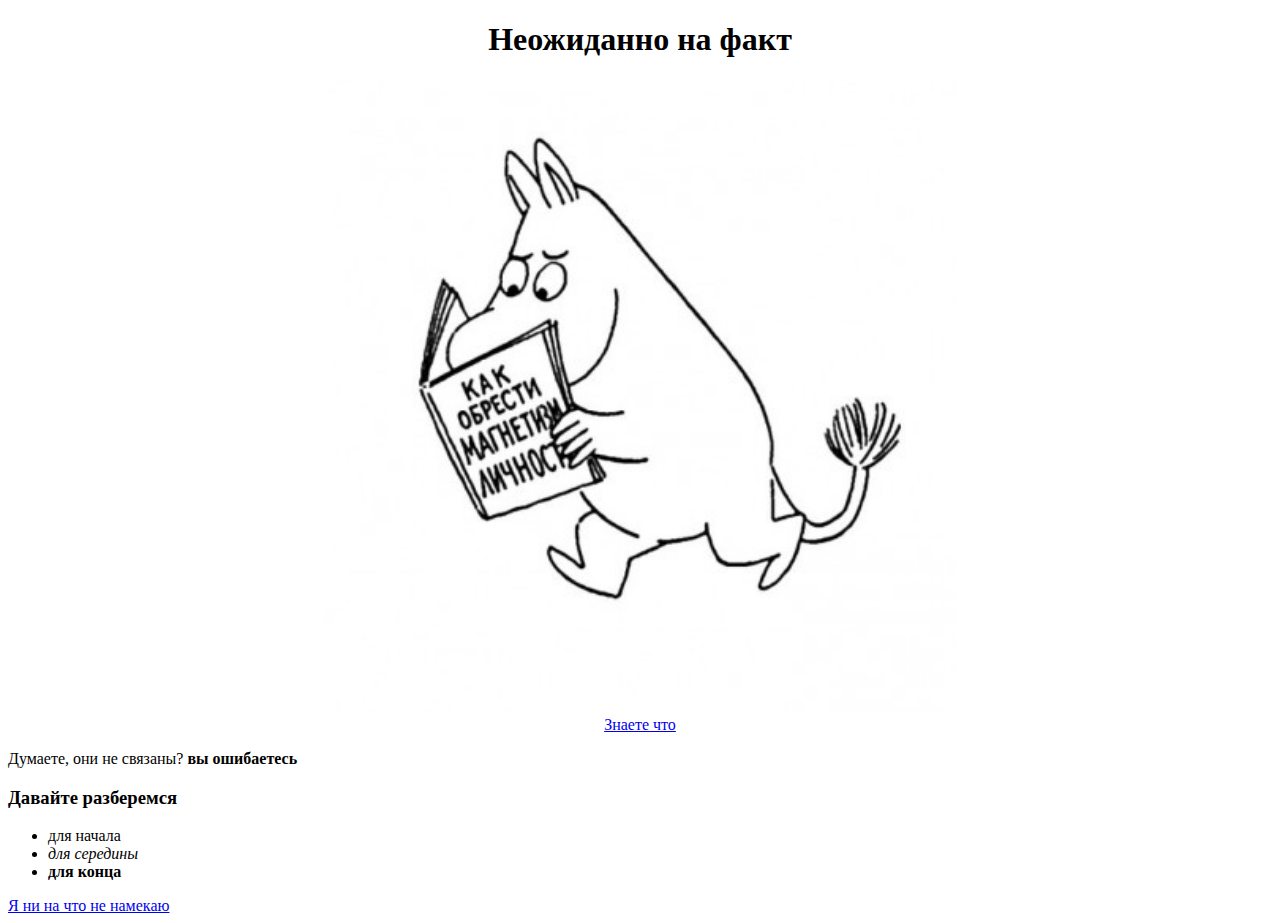
==== index.html @ 10f34ba1 "Add files via upload" ====
<!doctype html>
<html>
  <head>
  <meta charset='utf-8'>
      <title>Мандельштам и муми-тролли</title>
  </head>
<body>
<center>
  <h1>Неожиданно на факт</h1>
  <img width="50%" src="mumi.jpg" alt="Не верь глазам своим">
  <br>
  <a href="https://www.hse.ru/org/persons/34616895">Знаете что</a>
  </center>
  <p>Думаете, они не связаны? <b>вы ошибаетесь</b></p>
  <h3>Давайте разберемся</h3>
<ul>
<li>для начала</li>
<li><i>для середины</i></li>
<li><b>для конца</b></li>
</ul>  
<a href="https://varyalatysheva.github.io/prostotak/">Я ни на что не намекаю</a>
</body>
</html>
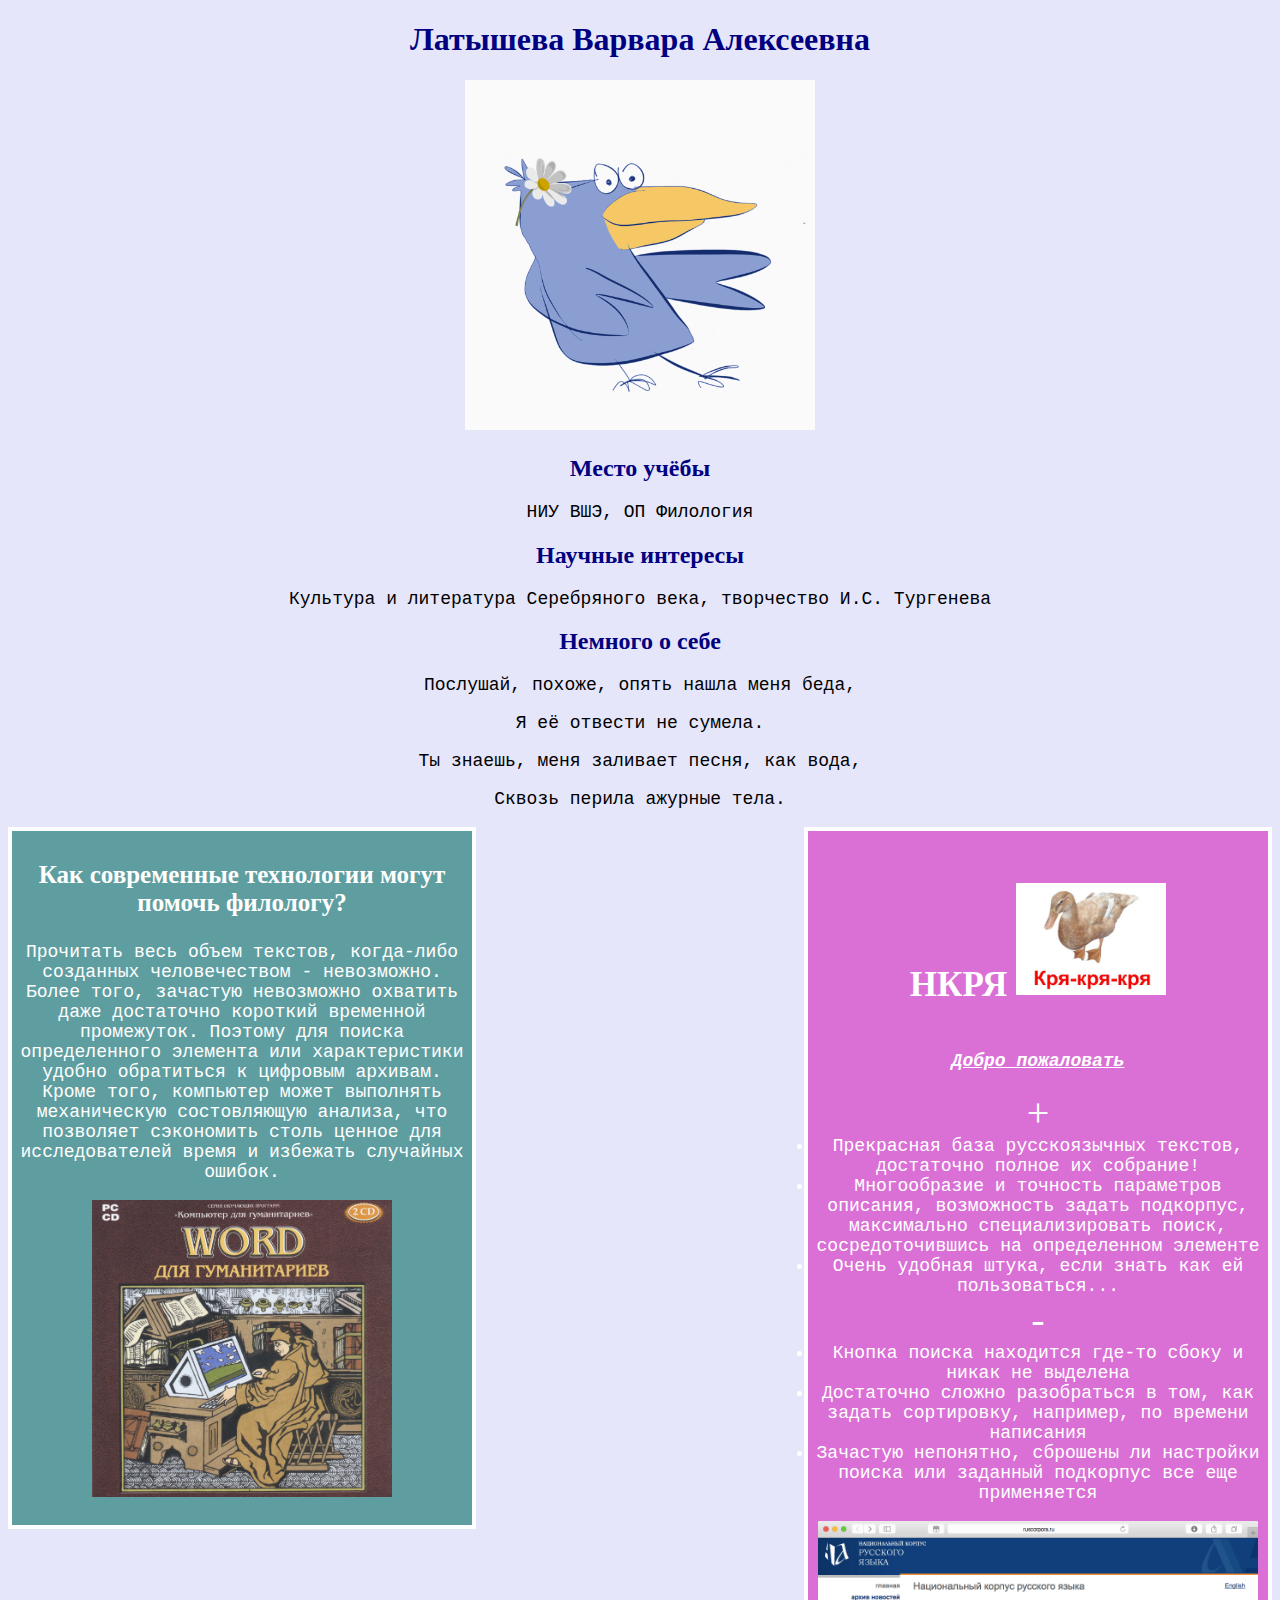
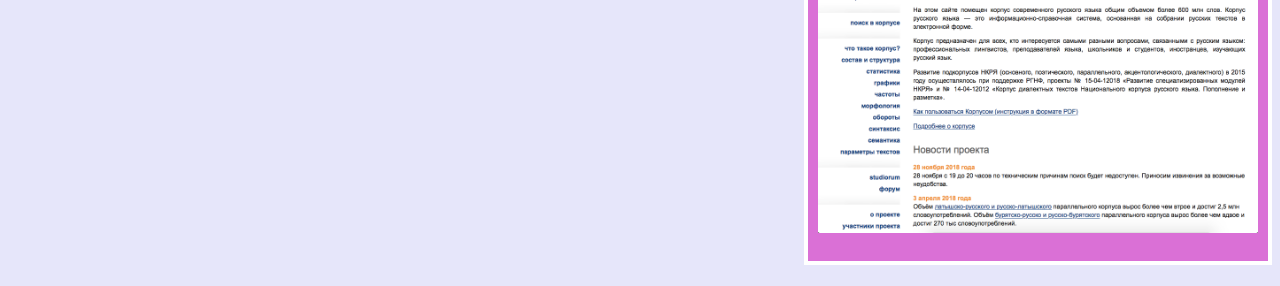
==== commit 8bb930b6: "Rename file.html to index.html" ====
--- a/index.html
+++ b/index.html
@@ -1,23 +1,46 @@
-<!doctype html>
-<html>
-  <head>
-  <meta charset='utf-8'>
-      <title>Мандельштам и муми-тролли</title>
-  </head>
-<body>
-<center>
-  <h1>Неожиданно на факт</h1>
-  <img width="50%" src="mumi.jpg" alt="Не верь глазам своим">
-  <br>
-  <a href="https://www.hse.ru/org/persons/34616895">Знаете что</a>
-  </center>
-  <p>Думаете, они не связаны? <b>вы ошибаетесь</b></p>
-  <h3>Давайте разберемся</h3>
-<ul>
-<li>для начала</li>
-<li><i>для середины</i></li>
-<li><b>для конца</b></li>
-</ul>  
-<a href="https://varyalatysheva.github.io/prostotak/">Я ни на что не намекаю</a>
-</body>
-</html>+<!doctype html>
+<html>
+<head>
+<title>Bonjour!</title>
+<meta charset="UTF-8">
+<link rel="icon" href="1.jpg">
+<link rel="stylesheet" href="style.css" type="text/css">
+<script src="script.js" type="text/javascript"></script>
+</head>
+<body>
+	<h1 align="center">Латышева Варвара Алексеевна</h1>
+	<p align="center"><img src="ворона.jpg" width="350" alt="Тут должна была быть я"></p>
+	<h2 align="center">Место учёбы</h2>
+<p align="center">НИУ ВШЭ, ОП Филология</p>
+<h2 align="center">Научные интересы</h2>
+<p align="center">Культура и литература Серебряного века, творчество И.С. Тургенева</p>
+<h2 align="center">Немного о себе</h2>
+<p align="center">Послушай, похоже, опять нашла меня беда, </p>
+<p align="center">Я её отвести не сумела.</p>
+<p align="center">Ты знаешь, меня заливает песня, как вода,</p>
+<p align="center">Сквозь перила ажурные тела.
+</p>
+<div class="block1" align="center">
+	<h3 align="center">Как современные технологии могут помочь филологу?</h3>
+	<p1 align="center">Прочитать весь объем текстов, когда-либо созданных человечеством - невозможно. Более того, зачастую невозможно охватить даже достаточно короткий временной промежуток. Поэтому для поиска определенного элемента или характеристики удобно обратиться к цифровым архивам. Кроме того, компьютер может выполнять механическую состовляющую анализа, что позволяет сэкономить столь ценное для исследователей время и избежать случайных ошибок.</p1>
+	<p align="center"><img src="комп.jpg" width="300" alt="Гуманитарий за компом"></p>
+</div>
+<div class="block2" align="center">
+	<h4 align="center">НКРЯ
+<img src="кря.jpg" width="150" alt="кря-кря-кря">
+</h4>
+<p><a href="http://www.ruscorpora.ru" title="Утиные истории">Добро пожаловать</a></p>
+<p2 align="center">+</p2>
+<ul1>
+<li><p1>Прекрасная база русскоязычных текстов, достаточно полное их собрание!</p1></li>
+<li><p1>Многообразие и точность параметров описания, возможность задать подкорпус, максимально специализировать поиск, сосредоточившись на определенном элементе</p1></li>
+<li><p1>Очень удобная штука, если знать как ей пользоваться...</p1></li>
+<p2 align="center">-</p2>
+<li><p1>Кнопка поиска находится где-то сбоку и никак не выделена</p1></li>
+<li><p1>Достаточно сложно разобраться в том, как задать сортировку, например, по времени написания</p1></li>
+<li><p1>Зачастую непонятно, сброшены ли настройки поиска или заданный подкорпус все еще применяется</p1></li>
+</ul1>
+<p align="center"><img src="скрин.png" width="440" alt="Тут скрин"></p>
+</div>
+	</body>
+	</html>
--- a/style.css
+++ b/style.css
@@ -0,0 +1,23 @@
+body {background-color: #E6E6FA}
+h1 {color: #000080; font-family: impact}
+ul {color: #000080}
+h2 {color: #000080; font-family: impact}
+p {font-family: monospace; font-size: 18px}
+.block1 {
+	width: 450px; 
+	background: #5F9EA0;
+    padding: 5px;
+    border: solid 4px white;
+    float: left}
+p1 {color: #FFFFFF; font-family: monospace; font-size: 18px}
+h3 {color: #FFFFFF; font-family: impact; font-size: 25px}
+.block2 {
+	width: 450px; 
+	background: #DA70D6;
+    padding: 5px;
+    border: solid 4px white;
+    float: right}
+    h4 {color: #FFFFFF; font-family: impact; font-size: 35px}
+    p2 {color: #FFFFFF; font-family: impact; font-size: 40px}
+    ul1 {color: white}
+    a {color: white; font-weight: bold; font-style: italic}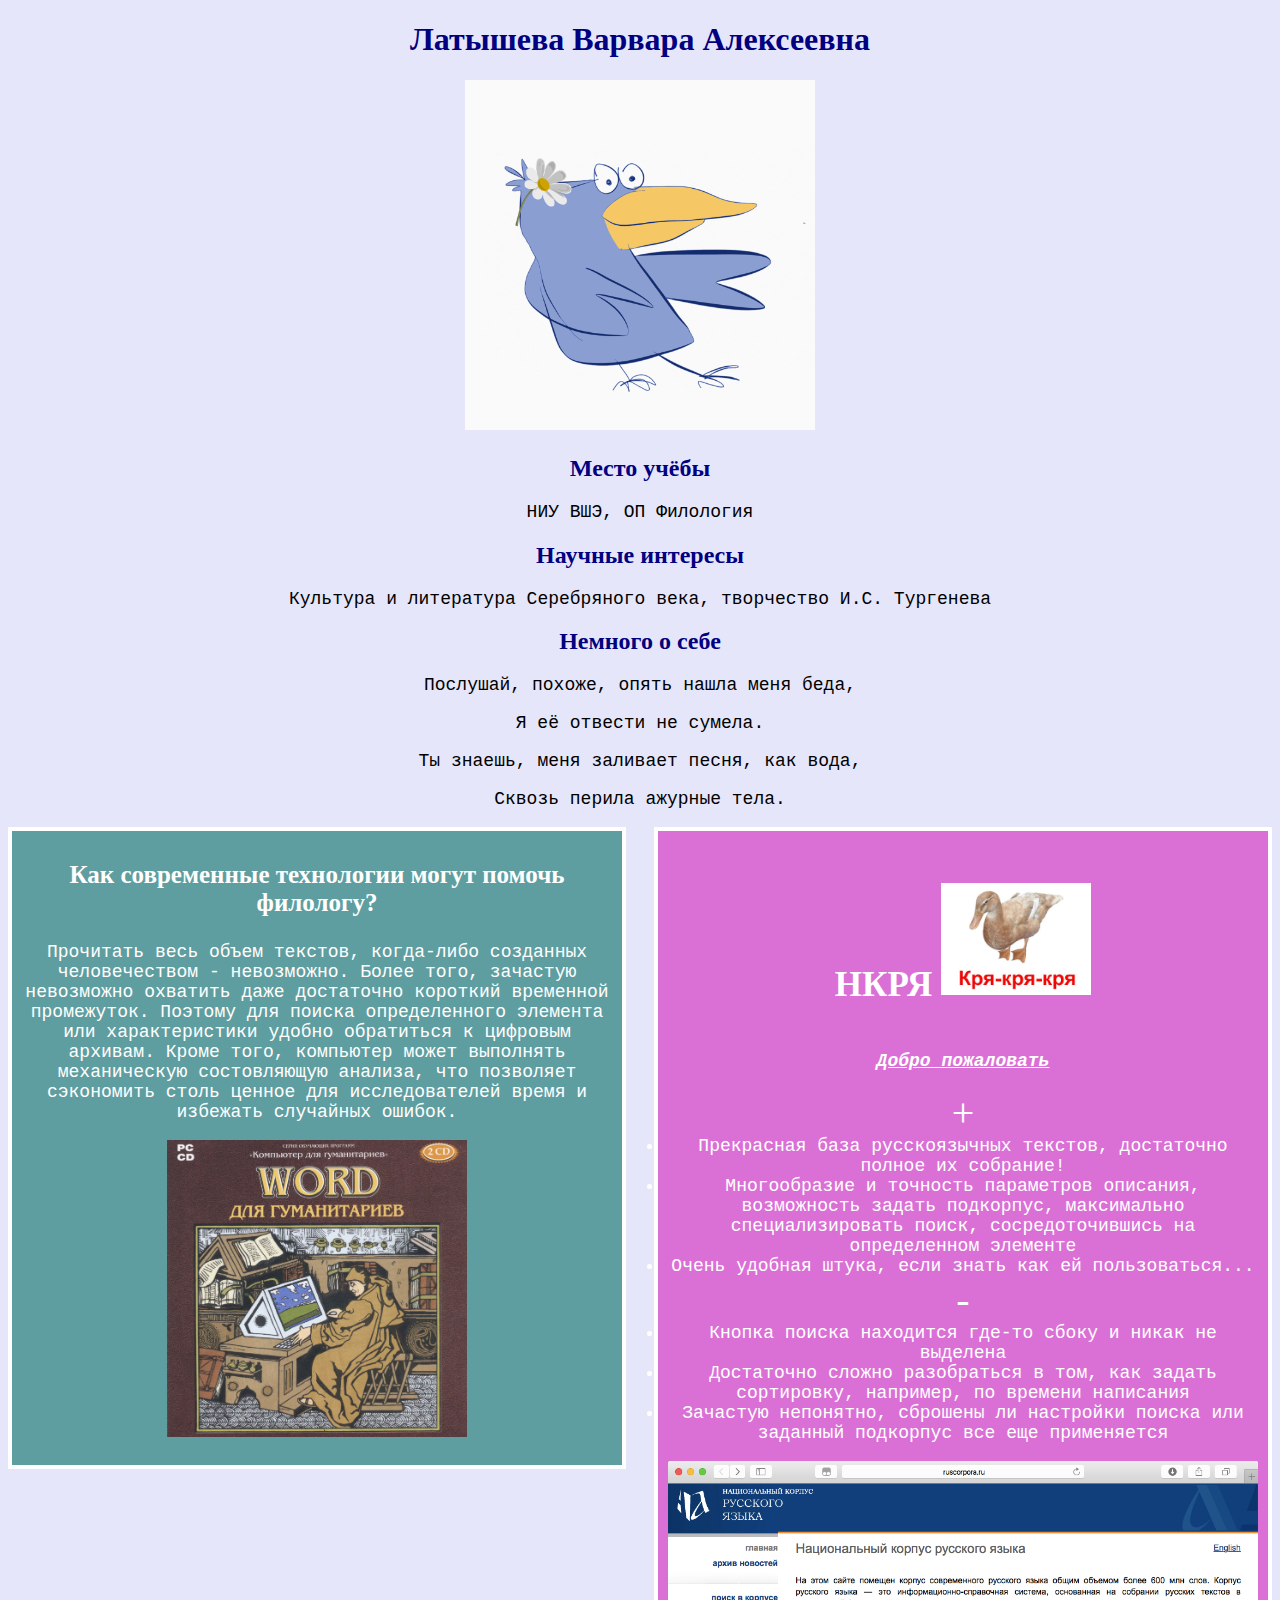
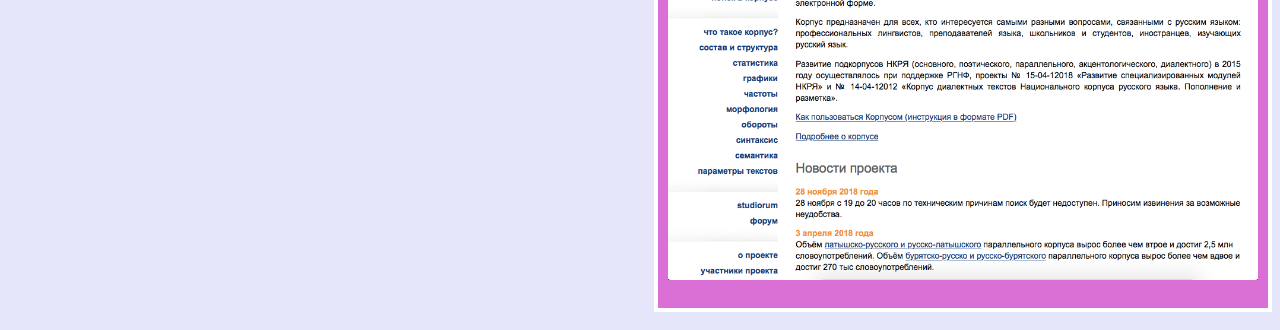
==== commit 0380841d: "Update index.html" ====
--- a/index.html
+++ b/index.html
@@ -40,7 +40,7 @@
 <li><p1>Достаточно сложно разобраться в том, как задать сортировку, например, по времени написания</p1></li>
 <li><p1>Зачастую непонятно, сброшены ли настройки поиска или заданный подкорпус все еще применяется</p1></li>
 </ul1>
-<p align="center"><img src="скрин.png" width="440" alt="Тут скрин"></p>
+<p align="center"><img src="скрин.png" width="590" alt="Тут скрин"></p>
 </div>
 	</body>
 	</html>
--- a/style.css
+++ b/style.css
@@ -4,7 +4,7 @@
 h2 {color: #000080; font-family: impact}
 p {font-family: monospace; font-size: 18px}
 .block1 {
-	width: 450px; 
+	width: 600px; 
 	background: #5F9EA0;
     padding: 5px;
     border: solid 4px white;
@@ -12,7 +12,7 @@
 p1 {color: #FFFFFF; font-family: monospace; font-size: 18px}
 h3 {color: #FFFFFF; font-family: impact; font-size: 25px}
 .block2 {
-	width: 450px; 
+	width: 600px; 
 	background: #DA70D6;
     padding: 5px;
     border: solid 4px white;
@@ -20,4 +20,4 @@
     h4 {color: #FFFFFF; font-family: impact; font-size: 35px}
     p2 {color: #FFFFFF; font-family: impact; font-size: 40px}
     ul1 {color: white}
-    a {color: white; font-weight: bold; font-style: italic}+    a {color: white; font-weight: bold; font-style: italic}
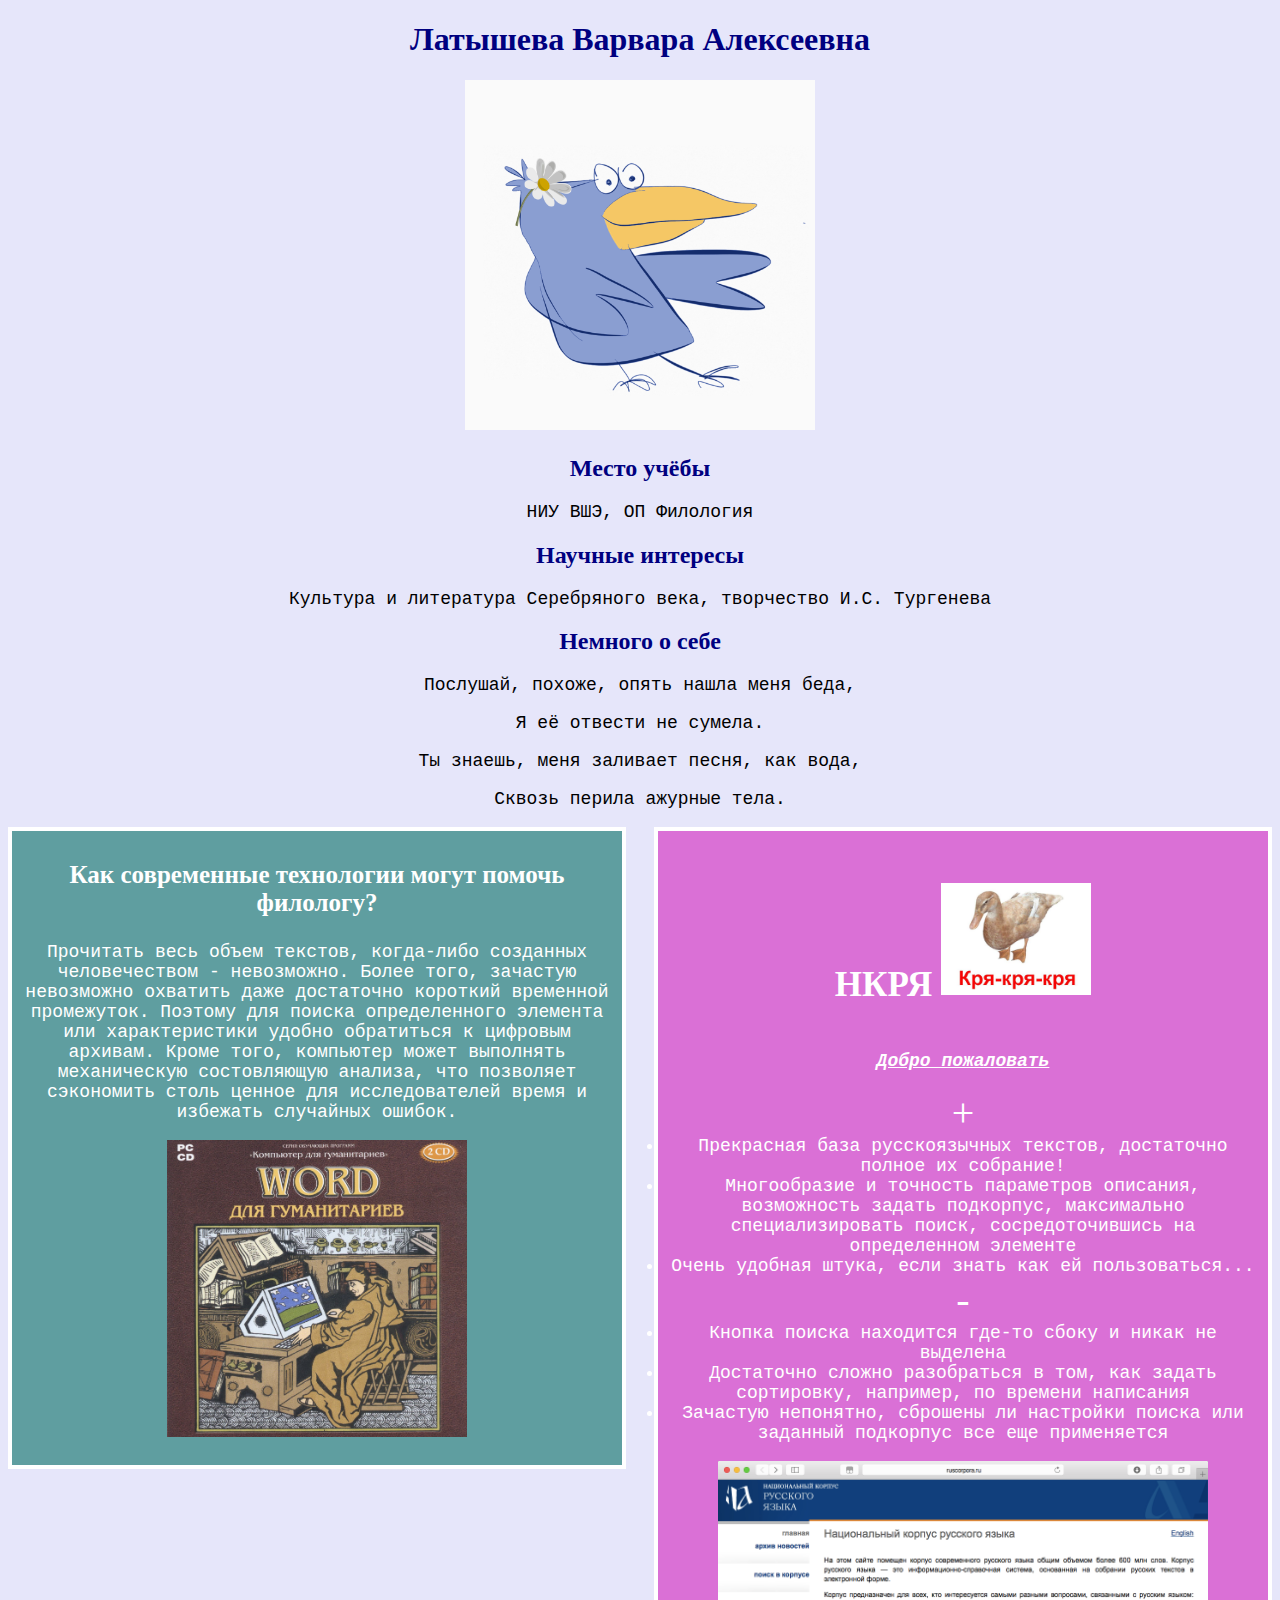
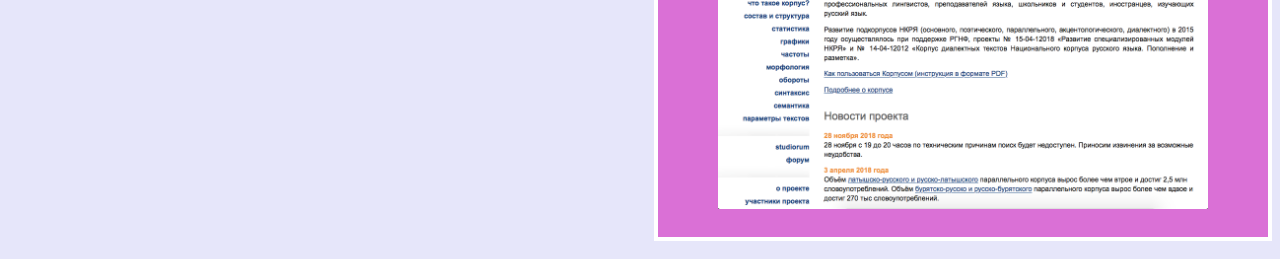
==== commit ea5b1576: "Update index.html" ====
--- a/index.html
+++ b/index.html
@@ -40,7 +40,7 @@
 <li><p1>Достаточно сложно разобраться в том, как задать сортировку, например, по времени написания</p1></li>
 <li><p1>Зачастую непонятно, сброшены ли настройки поиска или заданный подкорпус все еще применяется</p1></li>
 </ul1>
-<p align="center"><img src="скрин.png" width="590" alt="Тут скрин"></p>
+<p align="center"><img src="скрин.png" width="490" alt="Тут скрин"></p>
 </div>
 	</body>
 	</html>
--- a/style.css
+++ b/style.css
@@ -20,4 +20,4 @@
     h4 {color: #FFFFFF; font-family: impact; font-size: 35px}
     p2 {color: #FFFFFF; font-family: impact; font-size: 40px}
     ul1 {color: white}
-    a {color: white; font-weight: bold; font-style: italic}
+    a {color: white; font-weight: bold; font-style: italic}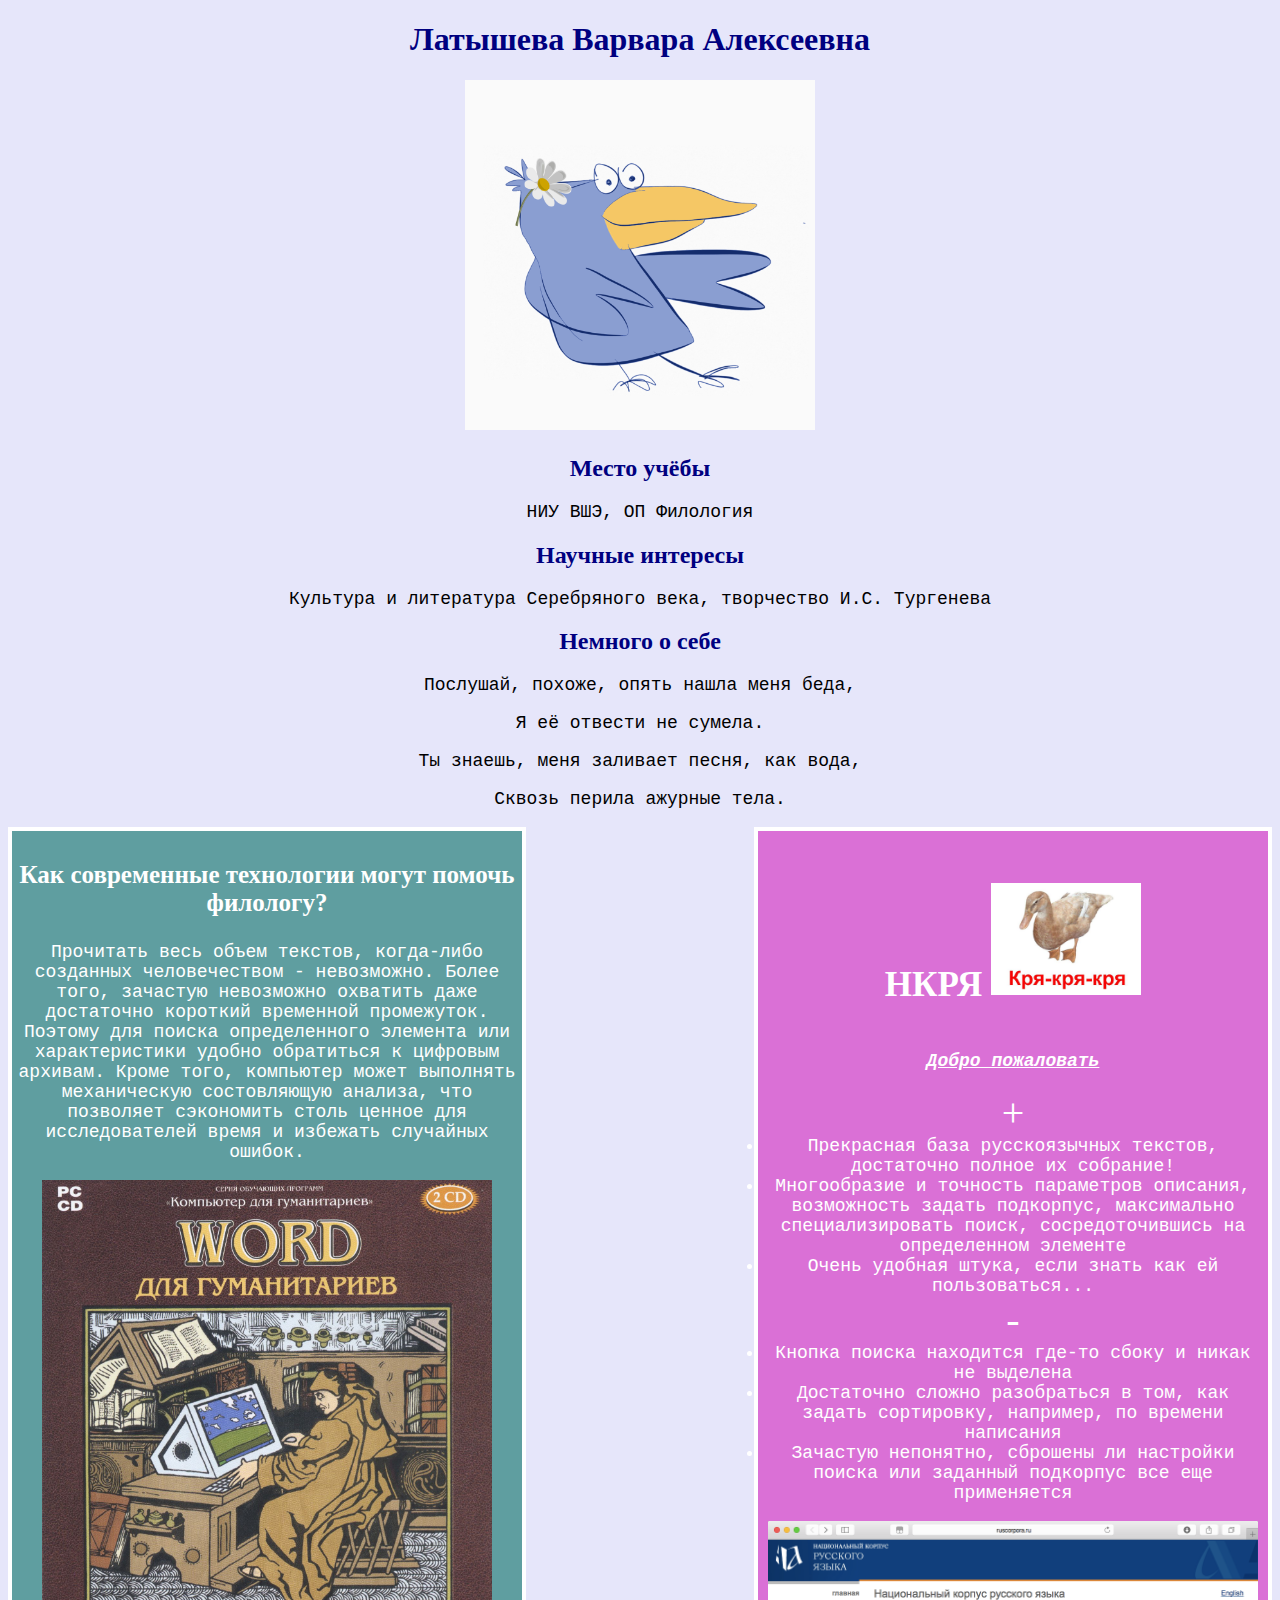
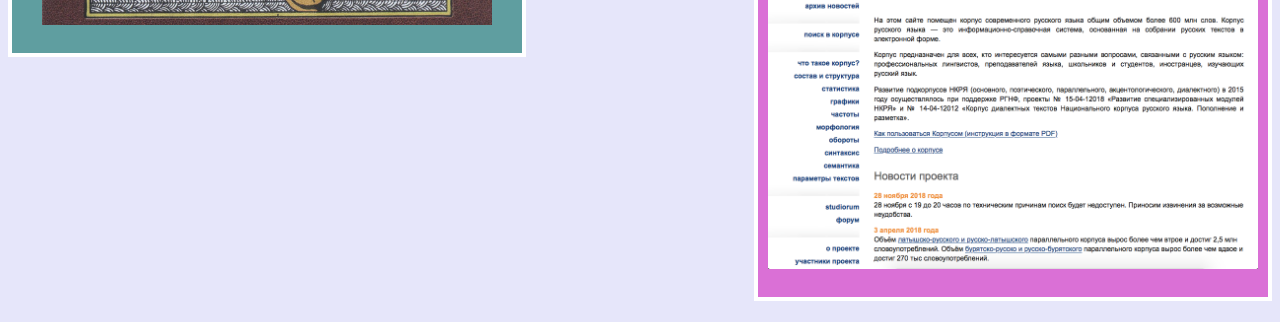
==== commit de2e0469: "Update index.html" ====
--- a/index.html
+++ b/index.html
@@ -23,7 +23,7 @@
 <div class="block1" align="center">
 	<h3 align="center">Как современные технологии могут помочь филологу?</h3>
 	<p1 align="center">Прочитать весь объем текстов, когда-либо созданных человечеством - невозможно. Более того, зачастую невозможно охватить даже достаточно короткий временной промежуток. Поэтому для поиска определенного элемента или характеристики удобно обратиться к цифровым архивам. Кроме того, компьютер может выполнять механическую состовляющую анализа, что позволяет сэкономить столь ценное для исследователей время и избежать случайных ошибок.</p1>
-	<p align="center"><img src="комп.jpg" width="300" alt="Гуманитарий за компом"></p>
+	<p align="center"><img src="комп.jpg" width="450" alt="Гуманитарий за компом"></p>
 </div>
 <div class="block2" align="center">
 	<h4 align="center">НКРЯ
--- a/style.css
+++ b/style.css
@@ -4,7 +4,7 @@
 h2 {color: #000080; font-family: impact}
 p {font-family: monospace; font-size: 18px}
 .block1 {
-	width: 600px; 
+	width: 500px; 
 	background: #5F9EA0;
     padding: 5px;
     border: solid 4px white;
@@ -12,7 +12,7 @@
 p1 {color: #FFFFFF; font-family: monospace; font-size: 18px}
 h3 {color: #FFFFFF; font-family: impact; font-size: 25px}
 .block2 {
-	width: 600px; 
+	width: 500px; 
 	background: #DA70D6;
     padding: 5px;
     border: solid 4px white;
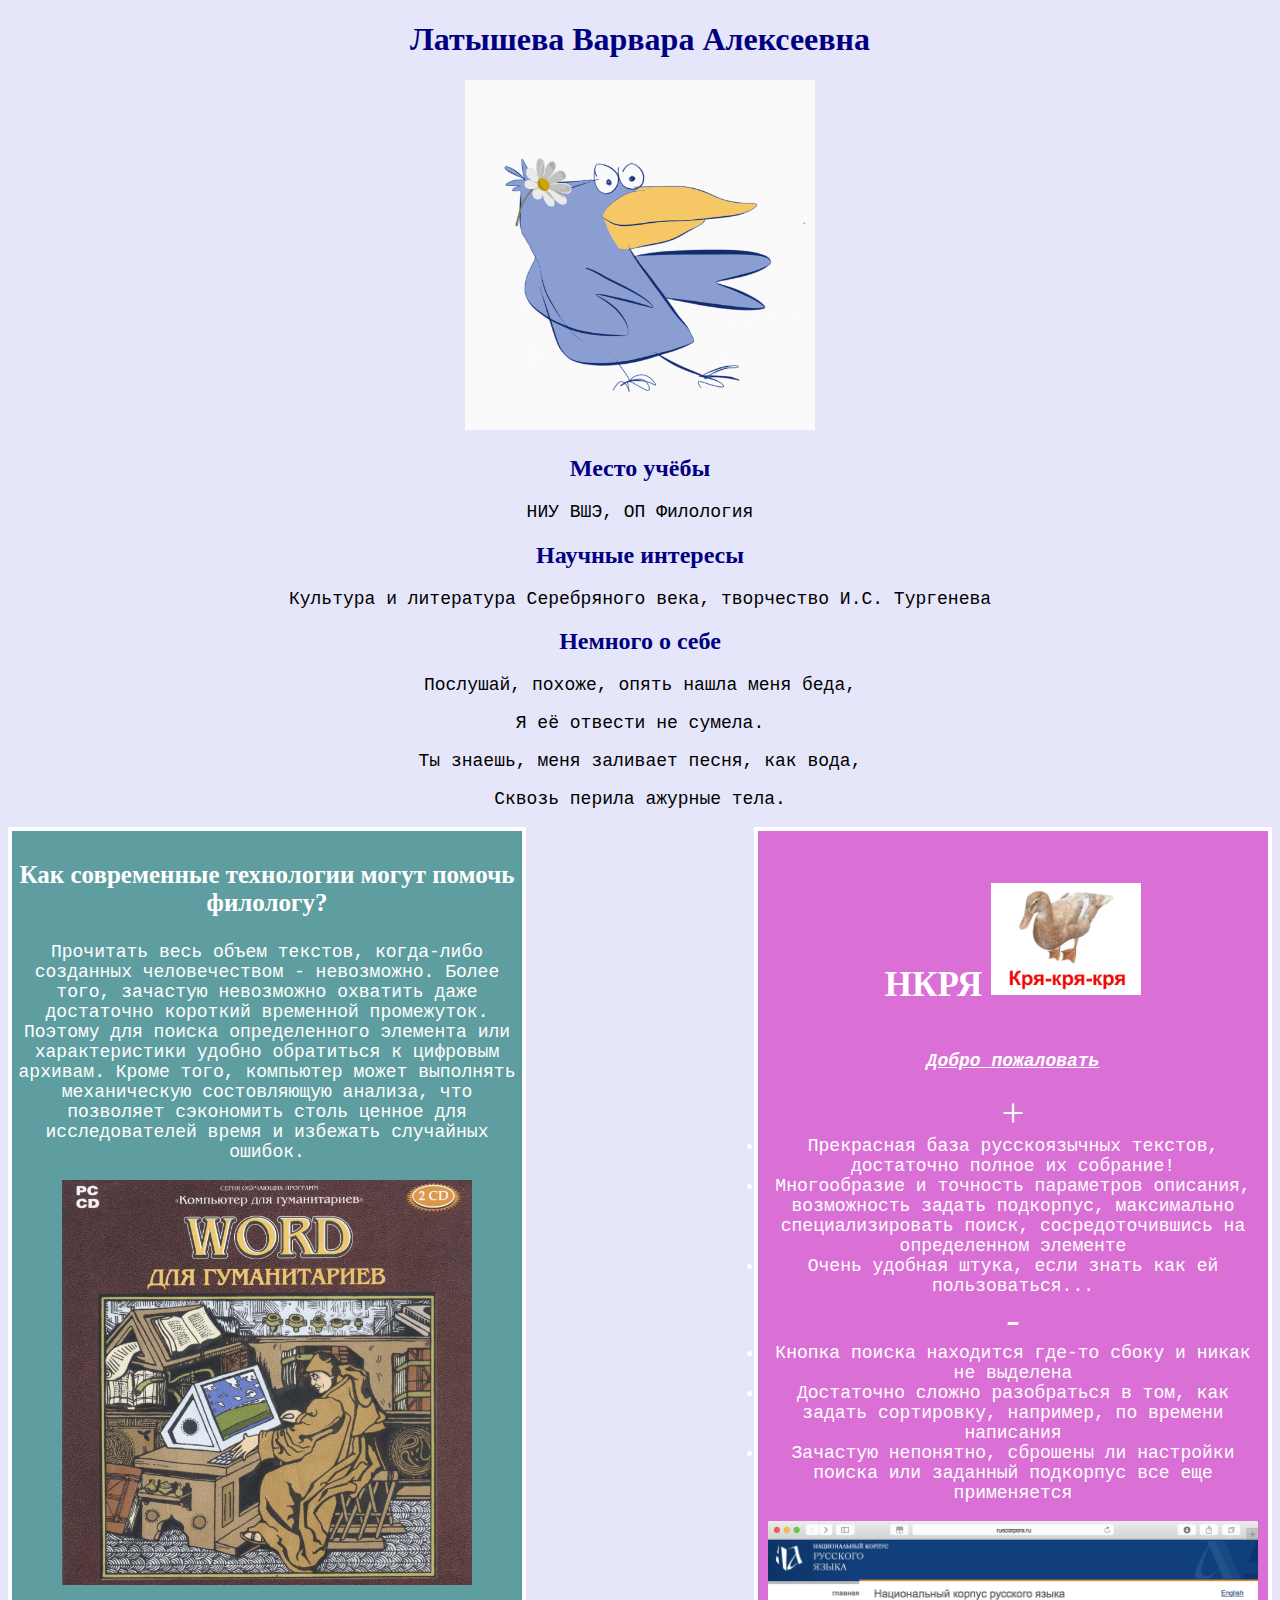
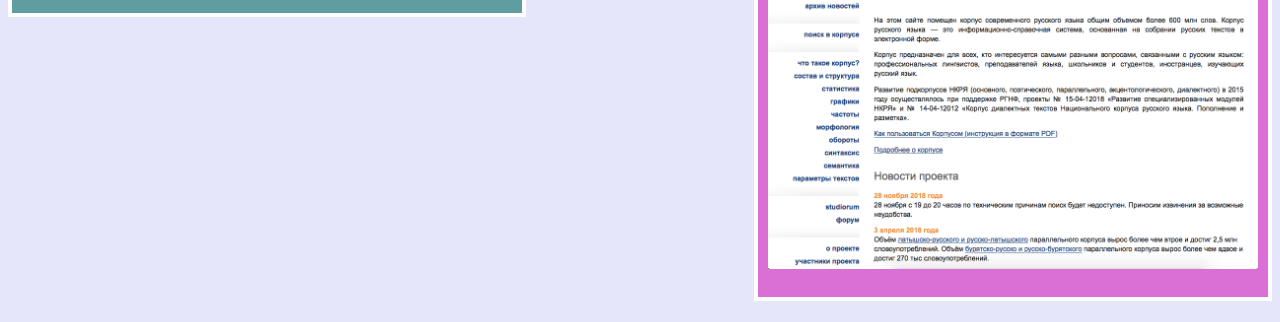
==== commit 5310aada: "Update index.html" ====
--- a/index.html
+++ b/index.html
@@ -23,7 +23,7 @@
 <div class="block1" align="center">
 	<h3 align="center">Как современные технологии могут помочь филологу?</h3>
 	<p1 align="center">Прочитать весь объем текстов, когда-либо созданных человечеством - невозможно. Более того, зачастую невозможно охватить даже достаточно короткий временной промежуток. Поэтому для поиска определенного элемента или характеристики удобно обратиться к цифровым архивам. Кроме того, компьютер может выполнять механическую состовляющую анализа, что позволяет сэкономить столь ценное для исследователей время и избежать случайных ошибок.</p1>
-	<p align="center"><img src="комп.jpg" width="450" alt="Гуманитарий за компом"></p>
+	<p align="center"><img src="комп.jpg" width="410" alt="Гуманитарий за компом"></p>
 </div>
 <div class="block2" align="center">
 	<h4 align="center">НКРЯ
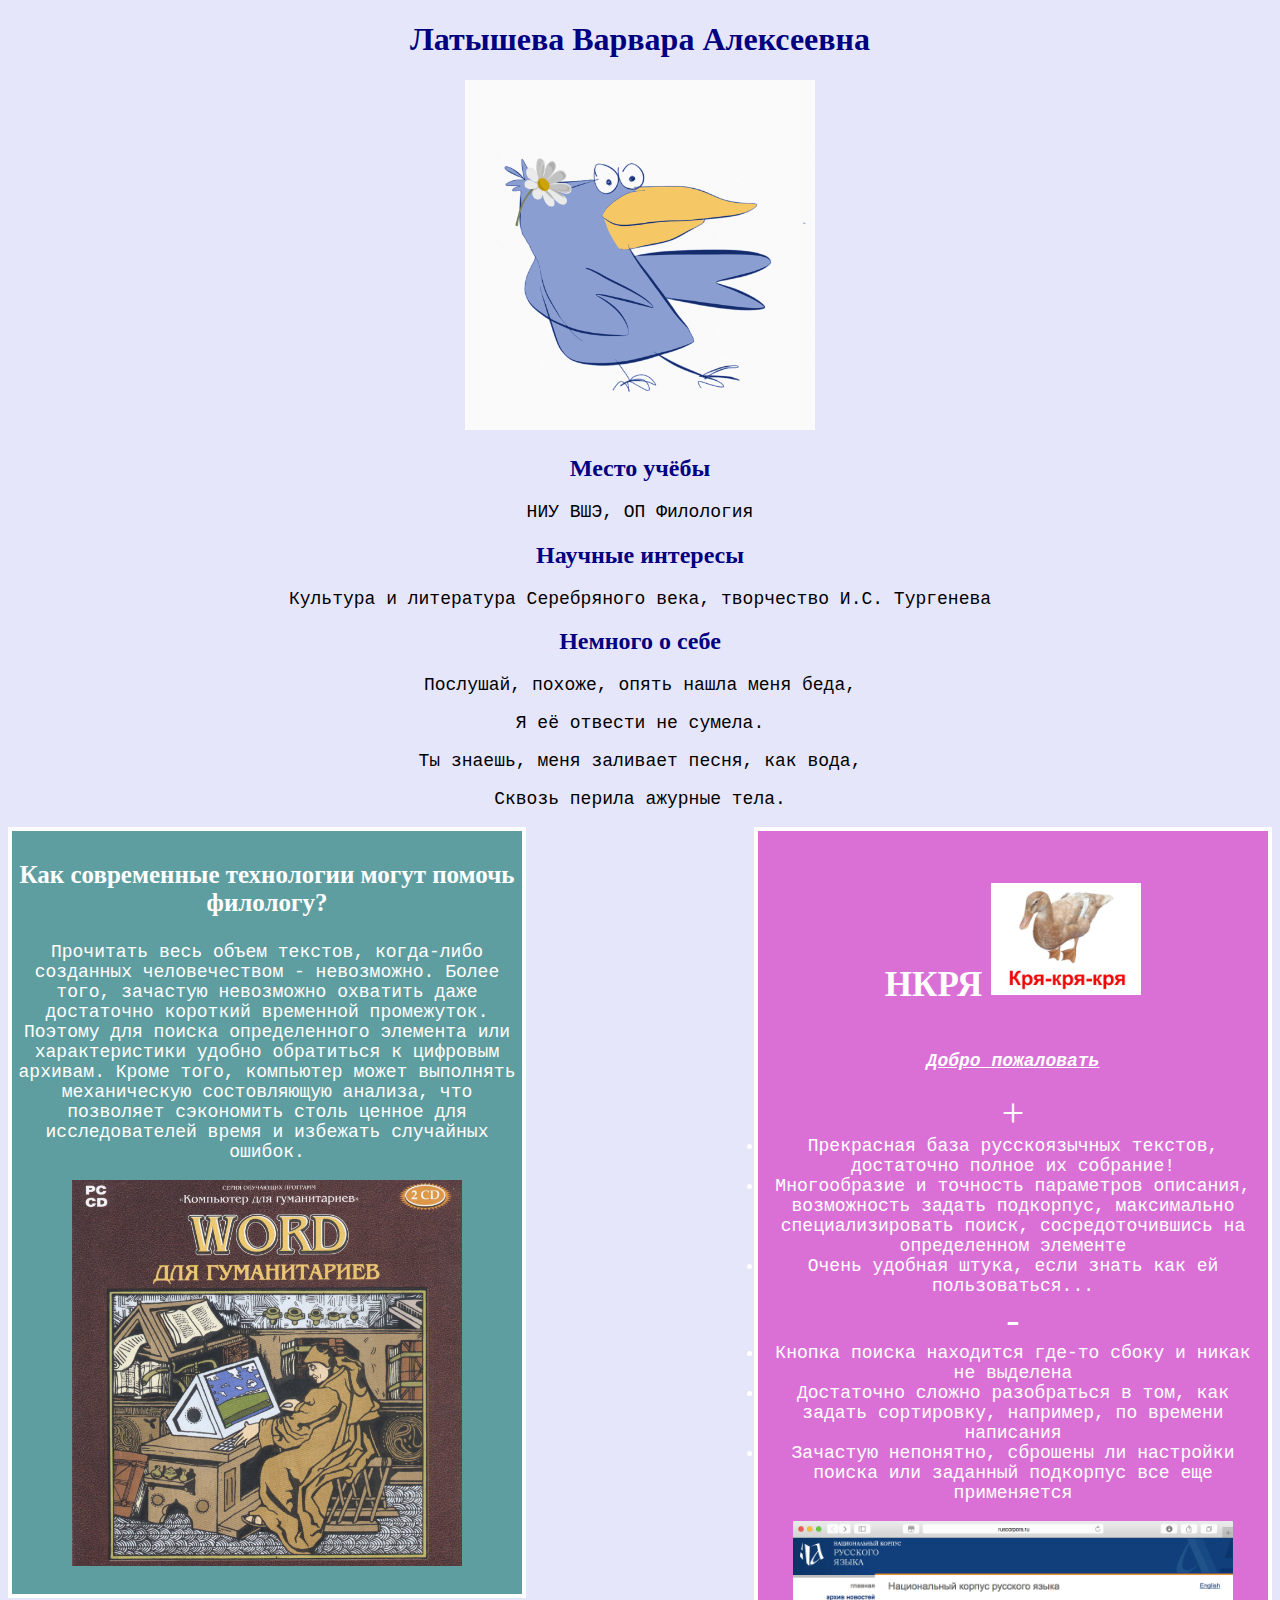
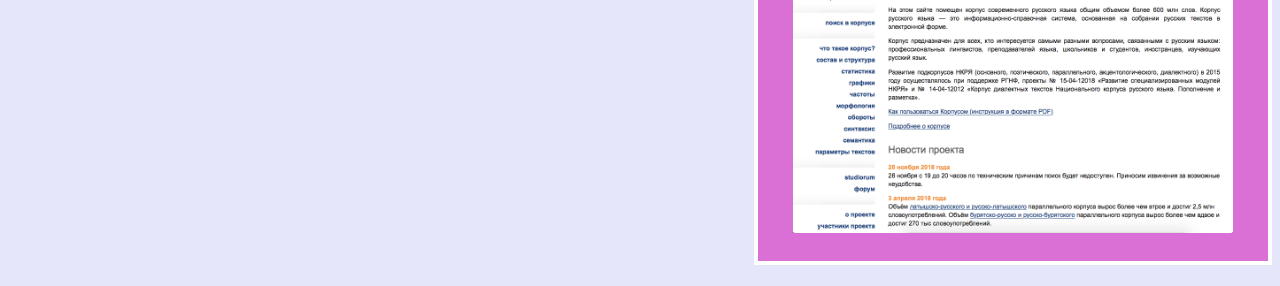
==== commit abfd61e9: "Update index.html" ====
--- a/index.html
+++ b/index.html
@@ -23,7 +23,7 @@
 <div class="block1" align="center">
 	<h3 align="center">Как современные технологии могут помочь филологу?</h3>
 	<p1 align="center">Прочитать весь объем текстов, когда-либо созданных человечеством - невозможно. Более того, зачастую невозможно охватить даже достаточно короткий временной промежуток. Поэтому для поиска определенного элемента или характеристики удобно обратиться к цифровым архивам. Кроме того, компьютер может выполнять механическую состовляющую анализа, что позволяет сэкономить столь ценное для исследователей время и избежать случайных ошибок.</p1>
-	<p align="center"><img src="комп.jpg" width="410" alt="Гуманитарий за компом"></p>
+	<p align="center"><img src="комп.jpg" width="390" alt="Гуманитарий за компом"></p>
 </div>
 <div class="block2" align="center">
 	<h4 align="center">НКРЯ
@@ -40,7 +40,7 @@
 <li><p1>Достаточно сложно разобраться в том, как задать сортировку, например, по времени написания</p1></li>
 <li><p1>Зачастую непонятно, сброшены ли настройки поиска или заданный подкорпус все еще применяется</p1></li>
 </ul1>
-<p align="center"><img src="скрин.png" width="490" alt="Тут скрин"></p>
+<p align="center"><img src="скрин.png" width="440" alt="Тут скрин"></p>
 </div>
 	</body>
 	</html>
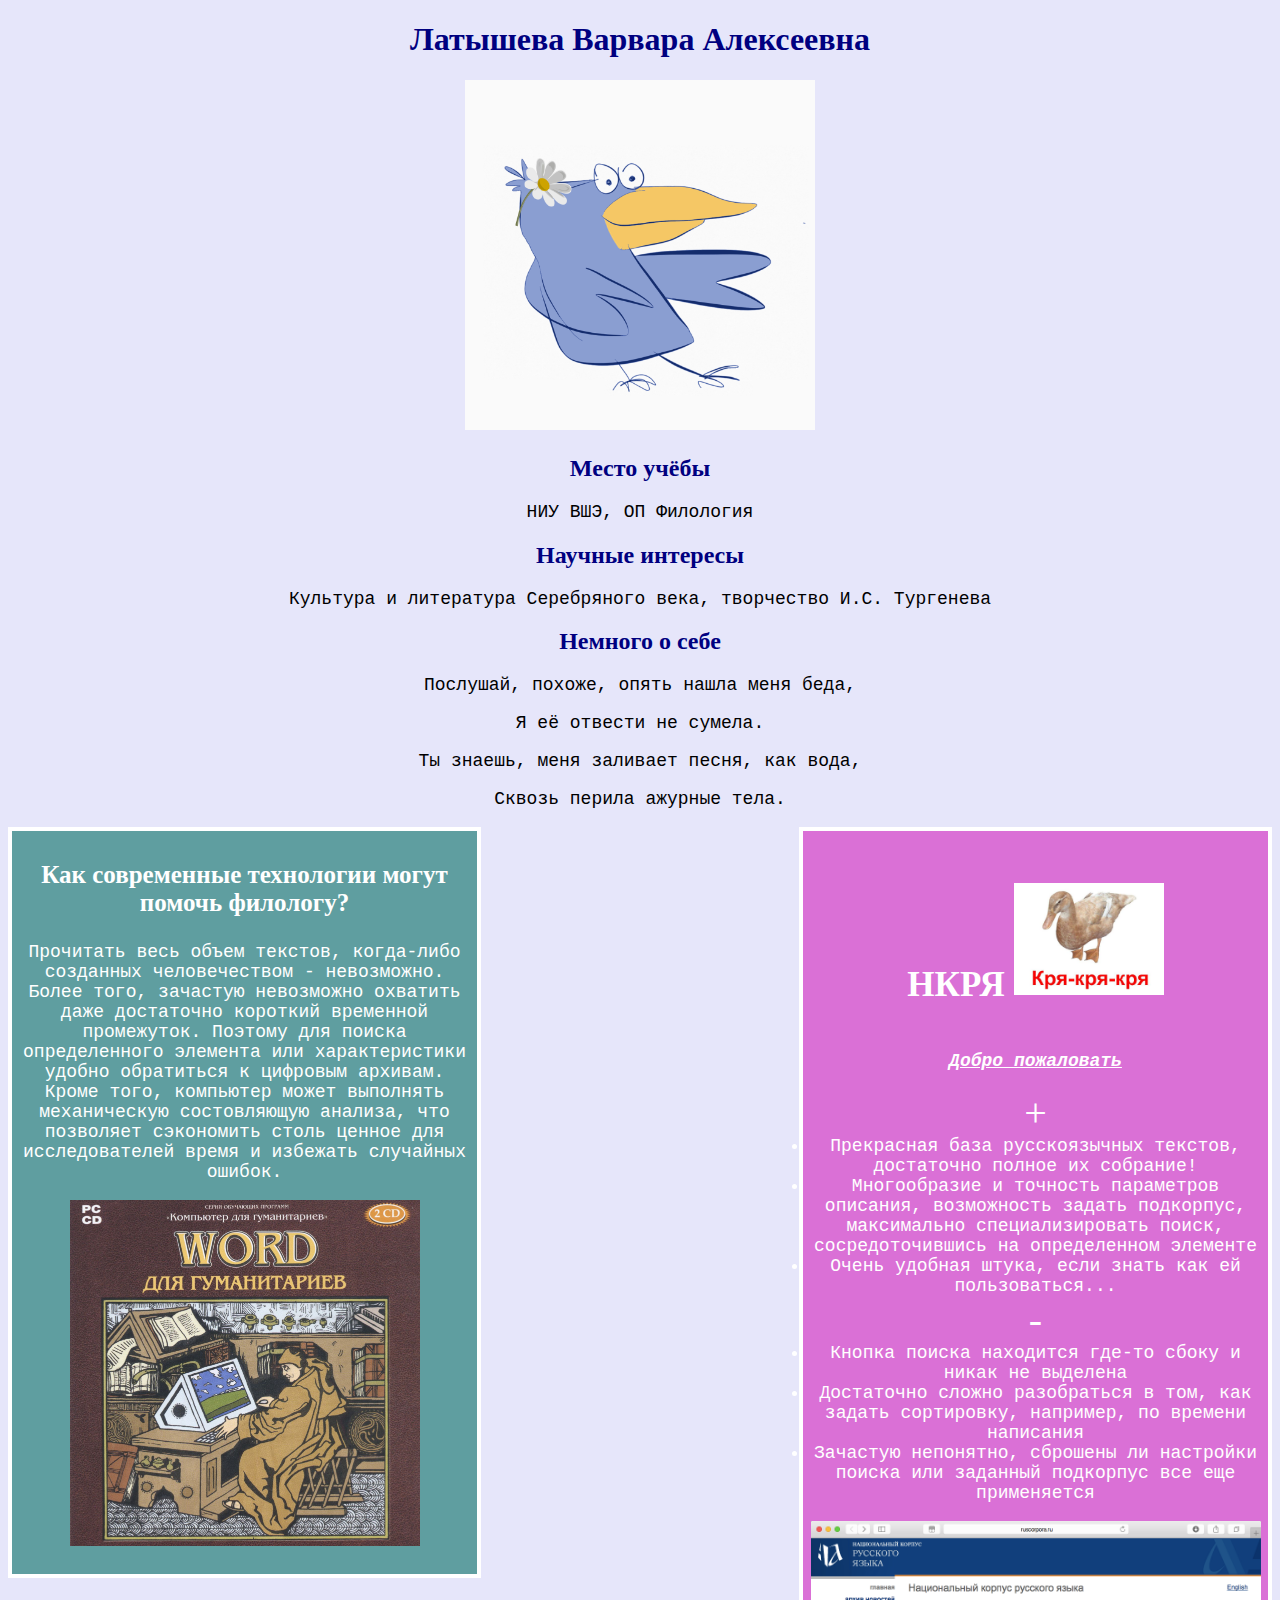
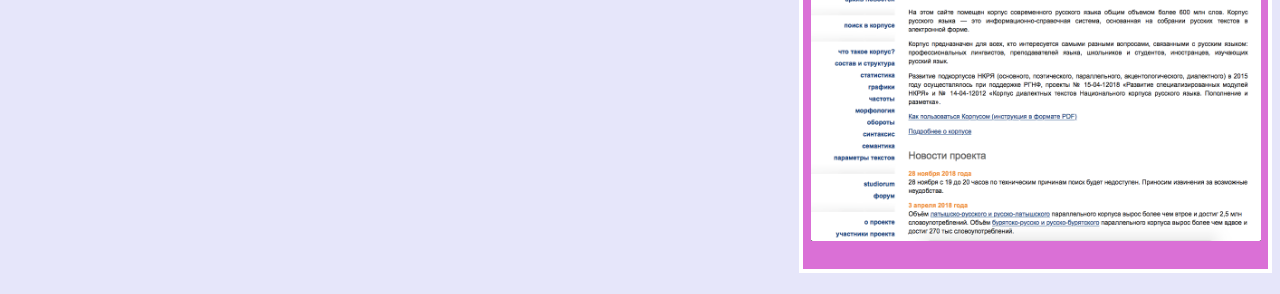
==== commit eb671029: "Add files via upload" ====
--- a/index.html
+++ b/index.html
@@ -23,7 +23,7 @@
 <div class="block1" align="center">
 	<h3 align="center">Как современные технологии могут помочь филологу?</h3>
 	<p1 align="center">Прочитать весь объем текстов, когда-либо созданных человечеством - невозможно. Более того, зачастую невозможно охватить даже достаточно короткий временной промежуток. Поэтому для поиска определенного элемента или характеристики удобно обратиться к цифровым архивам. Кроме того, компьютер может выполнять механическую состовляющую анализа, что позволяет сэкономить столь ценное для исследователей время и избежать случайных ошибок.</p1>
-	<p align="center"><img src="комп.jpg" width="390" alt="Гуманитарий за компом"></p>
+	<p align="center"><img src="комп.jpg" width="350" alt="Гуманитарий за компом"></p>
 </div>
 <div class="block2" align="center">
 	<h4 align="center">НКРЯ
@@ -40,7 +40,7 @@
 <li><p1>Достаточно сложно разобраться в том, как задать сортировку, например, по времени написания</p1></li>
 <li><p1>Зачастую непонятно, сброшены ли настройки поиска или заданный подкорпус все еще применяется</p1></li>
 </ul1>
-<p align="center"><img src="скрин.png" width="440" alt="Тут скрин"></p>
+<p align="center"><img src="скрин.png" width="450" alt="Тут скрин"></p>
 </div>
 	</body>
 	</html>
--- a/style.css
+++ b/style.css
@@ -4,7 +4,7 @@
 h2 {color: #000080; font-family: impact}
 p {font-family: monospace; font-size: 18px}
 .block1 {
-	width: 500px; 
+	width: 455px; 
 	background: #5F9EA0;
     padding: 5px;
     border: solid 4px white;
@@ -12,7 +12,7 @@
 p1 {color: #FFFFFF; font-family: monospace; font-size: 18px}
 h3 {color: #FFFFFF; font-family: impact; font-size: 25px}
 .block2 {
-	width: 500px; 
+	width: 455px; 
 	background: #DA70D6;
     padding: 5px;
     border: solid 4px white;
